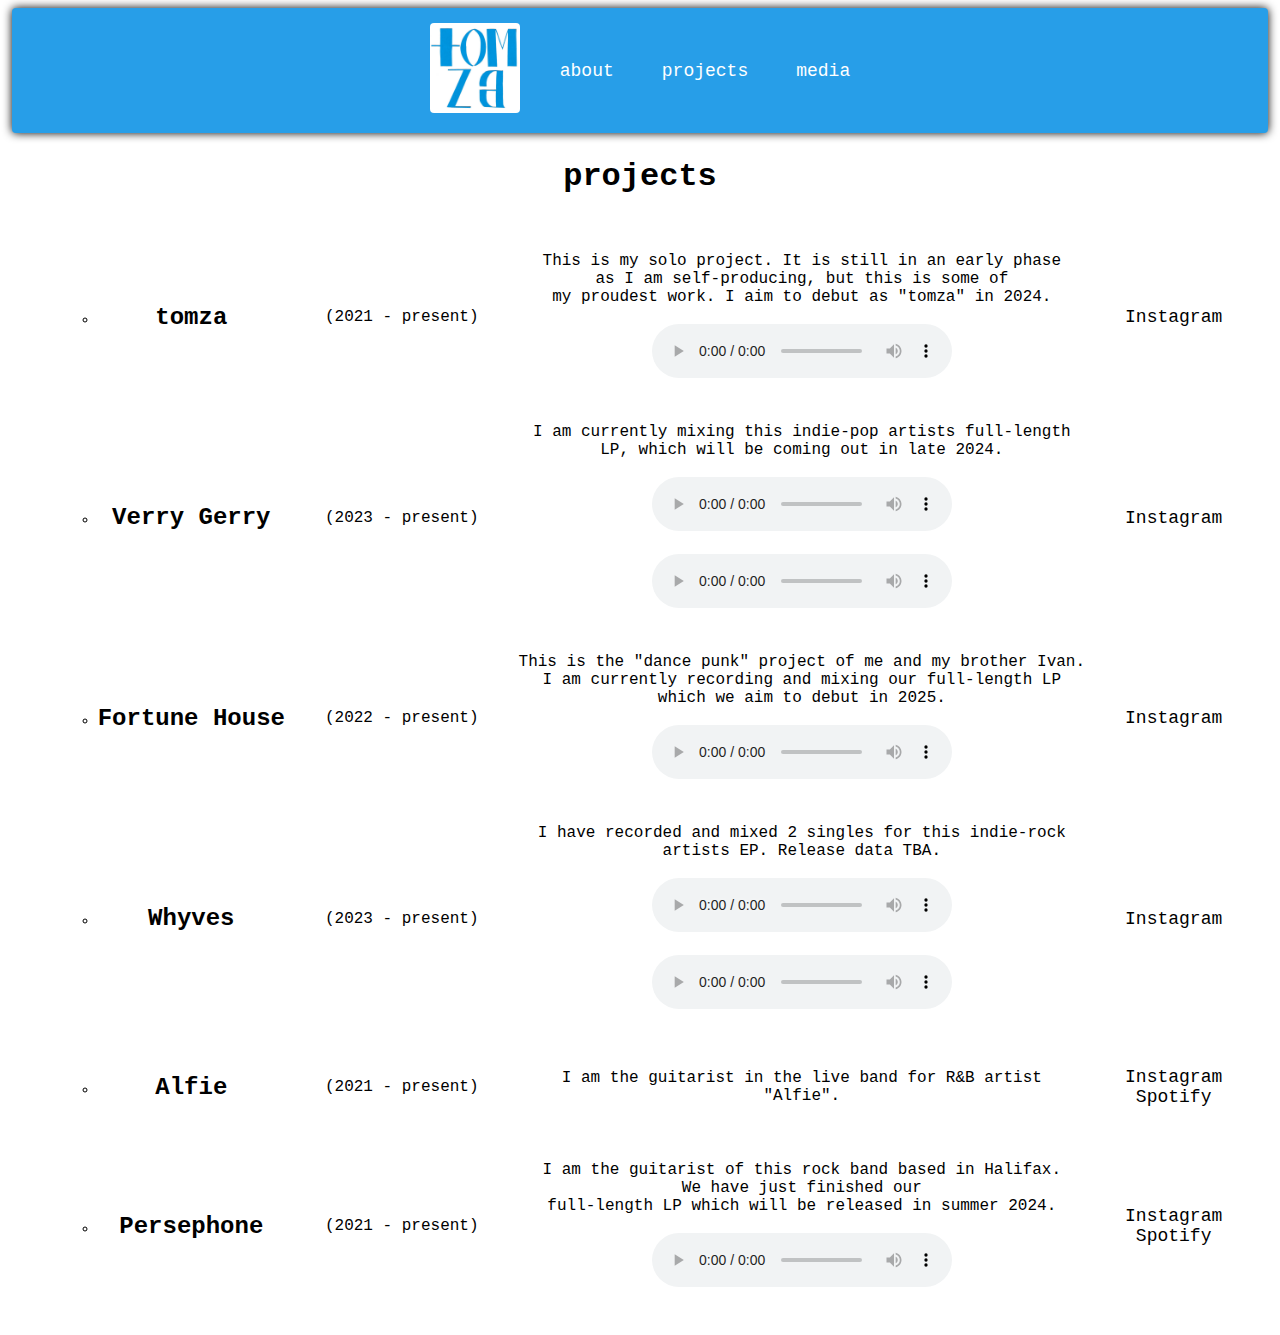
==== projects.html @ 28f754a9 "website" ====
<!DOCTYPE html>
<html lang="en">
<head>
    <meta charset="UFT-8">
    <title>Projects</title>
    <link rel="icon" href="images\tomza_favicon.jpg">
    <link rel="stylesheet" href="style.css">
</head>
<body>
    <nav>
        <div class="navbar">
            <div class="logo"><a href="index.html"><img src="images\TOMZA_5.jpg" alt="homepage link" width="90"></a></div>
            <div class="about"><a href="about.html">about</a></div>
            <div class="projects"><a href="projects.html">projects</a></div>
            <div class="media"><a href="media.html">media</a></div>
        </div>
    </nav>
    <div class="projectsTable">
        <table cellspacing="30">
        <caption><h1>projects</h1></caption>
                <tr>
                    <th><ul><li><h2>tomza</h2></li></ul></th>
                    <td>(2021 - present)</td>
                    <td>This is my solo project. It is still in an early phase<br> as I am self-producing, but this is some of<br> my proudest work. I aim to debut as "tomza" in 2024. <br><br><div class="musicControl"><audio controls><source src="audio\I JUST MIGHT (DEMO) MIX 7.wav"></audio></div></td>
                    <td><a href="https://www.instagram.com/tomzaband/" target="_blank">Instagram</a></td>                    
                </tr>
                <tr>
                    <th><ul><li><h2>Verry Gerry</h2></li></ul></th>
                    <td>(2023 - present)</td>
                    <td>I am currently mixing this indie-pop artists full-length<br> LP, which will be coming out in late 2024.<br><br><div class="musicControl"><audio controls><source src="audio\IM YOUR KITE 11 MIX 11.wav"></audio></div><br><div class="musicControl"><audio controls><source src="audio\FLAT POP 11 MIX 2.wav"></audio></div></td>
                    <td><a href="https://www.instagram.com/verry.gerry/" target="_blank">Instagram</a></td>                    
                </tr>
                <tr>
                    <th><ul><li><h2>Fortune House</h2></li></ul></th>
                    <td>(2022 - present)</td>
                    <td>This is the "dance punk" project of me and my brother Ivan.<br> I am currently recording and mixing our full-length LP<br> which we aim to debut in 2025.<br><br><div class="musicControl"><audio controls><source src="audio\VICTIM OF LOVE MIX 31.wav"></audio></div></td>
                    <td><a href="https://www.instagram.com/fortunehouseband/" target="_blank">Instagram</a></td>                    
                </tr>
                <tr>
                    <th><ul><li><h2>Whyves</h2></li></ul></th>
                    <td>(2023 - present)</td>
                    <td>I have recorded and mixed 2 singles for this indie-rock<br> artists EP. Release data TBA.<br><br><div class="musicControl"><audio controls><source src="audio\SUMMERS END MIX 10.wav"></audio></div><br><div class="musicControl"><audio controls><source src="audio\WHISPER MIX 16 (NEW DRUMS).wav"></audio></div></td>
                    <td><a href="https://www.instagram.com/_dankzappa/" target="_blank">Instagram</a></td>                    
                </tr>
                <tr>
                    <th><ul><li><h2>Alfie</h2></li></ul></th>
                    <td>(2021 - present)</td>
                    <td>I am the guitarist in the live band for R&B artist <br>"Alfie".</td>
                    <td><a href="https://www.instagram.com/fkaalfie/" target="_blank">Instagram</a>
                    <br><a href="https://open.spotify.com/artist/7Gyxaixh0rQoOrsSp3za4S?si=BcVmK1yOTlWTuBmyiJMS6A" target="_blank">Spotify</a>                  
                </tr>
                <tr>
                    <th><ul><li><h2>Persephone</h2></li></ul></th>
                    <td>(2021 - present)</td>
                    <td>I am the guitarist of this rock band based in Halifax.<br> We have just finished our<br> full-length LP which will be released in summer 2024.<br><br><div class="musicControl"><audio controls><source src="audio\pools dec 3rd 2022.wav"></audio></div></td></td>
                    <td><a href="https://www.instagram.com/persephone_band/" target="_blank">Instagram</a>
                    <br><a href="https://open.spotify.com/artist/4lm0QUfFth7n0yPfLgz5ZL?si=Ywc_gtVtQk2pa4djC0zdWw" target="_blank">Spotify</a>          
                </tr>
        </table>
    </div>
</body>
</html>
---- style.css ----
* {
    font-family:"Courier New", Courier, monospace;
    text-align: center;
    border-radius: 4px;
}
body {
    background-color: white;
}
#mediaBody {
    background-color: black;
}
.navbar {
    display: flex;
    background-color: #279ee8;
    padding: 15px;
    margin: 4px;
    box-shadow: 0px 0px 10px black;
    justify-content: center;
    align-items: center;
}
.navRight {
    display: flex;
}
.logo {
    display: flex;
    margin-right: 40px;
}
.about {
    margin-right: 3em;
}
.projects {
    margin-right: 3em;
}
.logo:hover {
    transform: scale(1.1);
}
.tomza {
    margin-top: 30px;
}
.navbar a {
    text-decoration: none;
    color: white;
    font-size: large;
}
.navbar a:visited {
    text-decoration: none;
}
.navbar a:hover {
    font-weight: bold;
    text-decoration: none;
}
.navbar a:active {
    text-decoration: none;
}
ol {
    background-color:firebrick;
}
ul {
    list-style-type: circle;
}
.projectsTable {
    display: flex;
    justify-content: center;
}
.projectsTable td, .projectsTable th {
    padding: 5px;
}
.projectsTable td:hover {
    background-color: firebrick;
    color: white;
}
.projectsTable th:hover {
    background-color: white;
}
.projectsTable a {
    text-decoration: none;
    font-size: large;
    color: black;
}
.projectsTable a:hover {
    text-decoration: none;
    font-size: large;
    color: white;
}
.stillCurious {
    background-color: black;
    color: white;
    box-shadow: 0px 0px 10px black;
}
.stillCurious a {
    color: white;
    text-decoration: none;
}
.stillCurious a:hover {
    color: white;
    font-weight: bold;
    text-decoration: none;
}
.stillCurious ol {
    list-style-type: decimal;
}
.stillCurious ul {
    justify-content: center;
    list-style-type: square;
}
.codeList {
    display: flex;
    justify-content: center;
}
.alias {
    padding: 2em;
    justify-content: center;
    box-shadow: 0px 0px 10px rgb(190, 190, 190);
}
.alias a:hover {
    text-decoration: none;
    font-weight: bold;
    color: firebrick;
}
.alias a {
    font-size: large;
    text-decoration: none;
    color: black;
    font-weight: bold;
}
.alias > strong {
    color:#279ee8;
}
.mediaPage {
    display: grid;
    color: white;
}
.mediaPage img {
    margin-bottom: 3em;
    border-style: solid;
    border-color: white;
    padding: 2em;
}
h1 + .musicControl {
    background-color: firebrick;
}
.caption ~ .poolsArt {
    background-color: firebrick;
}
div[class~="tomza"] {
    box-shadow: 10px 0 10px rgb(190, 190, 190);
}
.form {
    max-width: 40em;
    padding: 3em;
    margin: 3em auto;
    background-color: rgb(232, 232, 232);
}
input {
    border: 2px solid #279ee8;
}
label {
    color: black;  
}
ol li::after {
    content: "!";
}
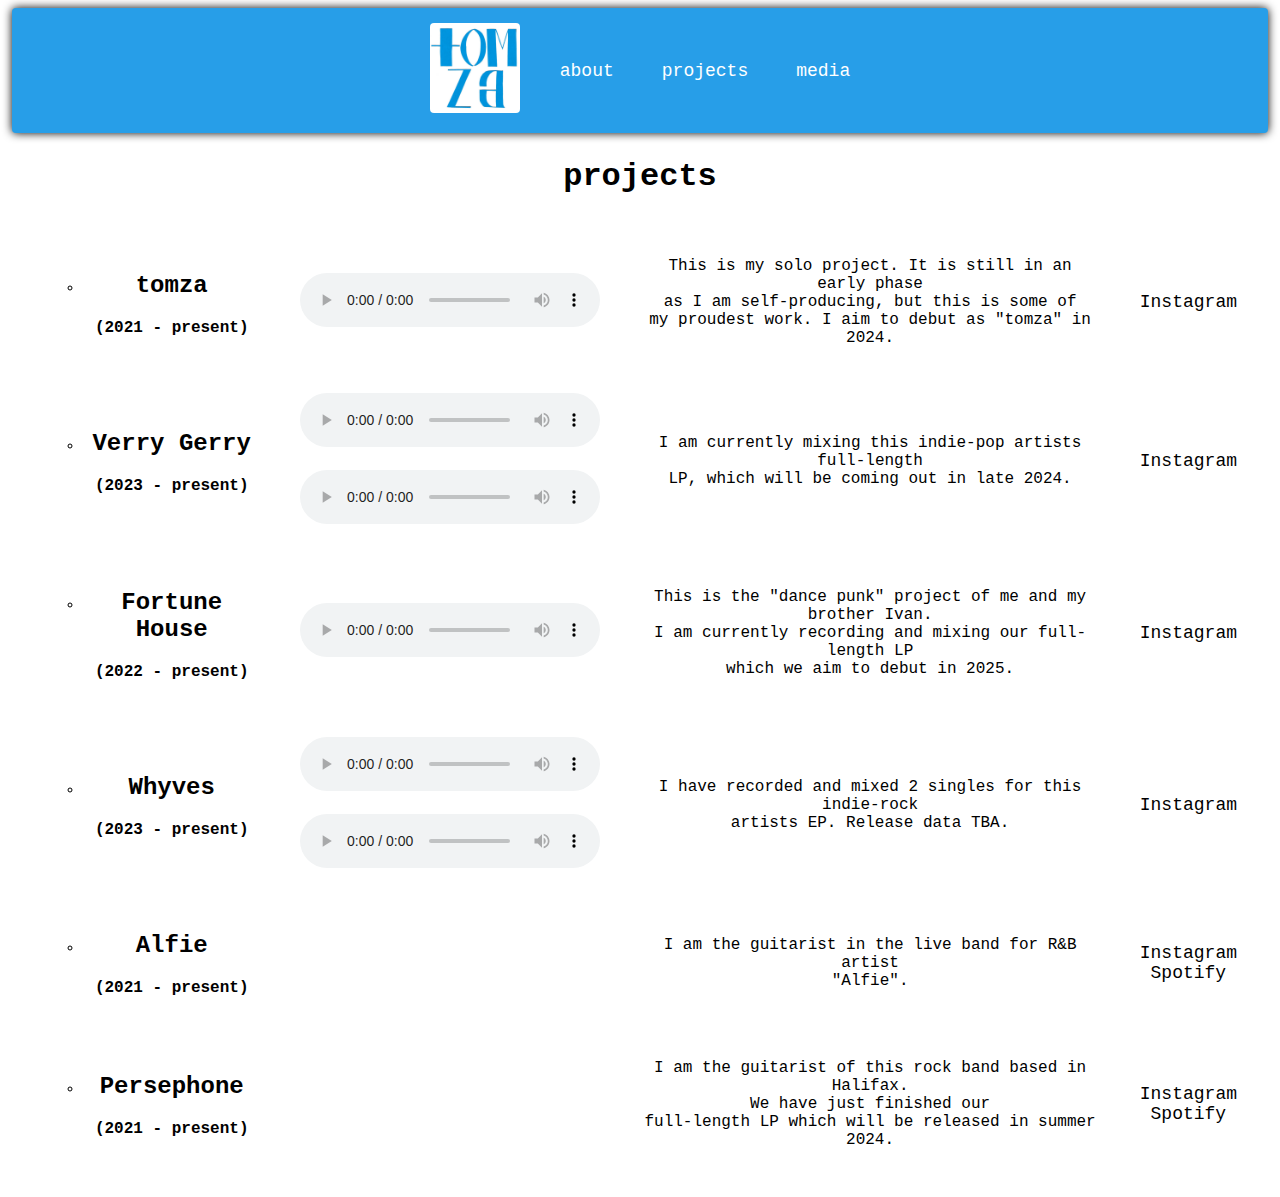
==== commit 824bff80: "fixed projects for mobile view" ====
--- a/projects.html
+++ b/projects.html
@@ -19,40 +19,40 @@
         <table cellspacing="30">
         <caption><h1>projects</h1></caption>
                 <tr>
-                    <th><ul><li><h2>tomza</h2></li></ul></th>
-                    <td>(2021 - present)</td>
-                    <td>This is my solo project. It is still in an early phase<br> as I am self-producing, but this is some of<br> my proudest work. I aim to debut as "tomza" in 2024. <br><br><div class="musicControl"><audio controls><source src="audio\I JUST MIGHT (DEMO) MIX 7.wav"></audio></div></td>
+                    <th><ul><li><h2>tomza</h2>(2021 - present)</li></ul></th>
+                    <td><div class="musicControl"><audio controls><source src="audio\I JUST MIGHT (DEMO) MIX 7.wav"></audio></div></td>
+                    <td>This is my solo project. It is still in an early phase<br> as I am self-producing, but this is some of<br> my proudest work. I aim to debut as "tomza" in 2024. </td>
                     <td><a href="https://www.instagram.com/tomzaband/" target="_blank">Instagram</a></td>                    
                 </tr>
                 <tr>
-                    <th><ul><li><h2>Verry Gerry</h2></li></ul></th>
-                    <td>(2023 - present)</td>
-                    <td>I am currently mixing this indie-pop artists full-length<br> LP, which will be coming out in late 2024.<br><br><div class="musicControl"><audio controls><source src="audio\IM YOUR KITE 11 MIX 11.wav"></audio></div><br><div class="musicControl"><audio controls><source src="audio\FLAT POP 11 MIX 2.wav"></audio></div></td>
+                    <th><ul><li><h2>Verry Gerry</h2>(2023 - present)</li></ul></th>
+                    <td><div class="musicControl"><audio controls><source src="audio\IM YOUR KITE 11 MIX 11.wav"></audio></div><br><div class="musicControl"><audio controls><source src="audio\FLAT POP 11 MIX 2.wav"></audio></div></td>
+                    <td>I am currently mixing this indie-pop artists full-length<br> LP, which will be coming out in late 2024.</td>
                     <td><a href="https://www.instagram.com/verry.gerry/" target="_blank">Instagram</a></td>                    
                 </tr>
                 <tr>
-                    <th><ul><li><h2>Fortune House</h2></li></ul></th>
-                    <td>(2022 - present)</td>
-                    <td>This is the "dance punk" project of me and my brother Ivan.<br> I am currently recording and mixing our full-length LP<br> which we aim to debut in 2025.<br><br><div class="musicControl"><audio controls><source src="audio\VICTIM OF LOVE MIX 31.wav"></audio></div></td>
+                    <th><ul><li><h2>Fortune House</h2>(2022 - present)</li></ul></th>
+                    <td><div class="musicControl"><audio controls><source src="audio\VICTIM OF LOVE MIX 31.wav"></audio></div></td>
+                    <td>This is the "dance punk" project of me and my brother Ivan.<br> I am currently recording and mixing our full-length LP<br> which we aim to debut in 2025.</td>
                     <td><a href="https://www.instagram.com/fortunehouseband/" target="_blank">Instagram</a></td>                    
                 </tr>
                 <tr>
-                    <th><ul><li><h2>Whyves</h2></li></ul></th>
-                    <td>(2023 - present)</td>
-                    <td>I have recorded and mixed 2 singles for this indie-rock<br> artists EP. Release data TBA.<br><br><div class="musicControl"><audio controls><source src="audio\SUMMERS END MIX 10.wav"></audio></div><br><div class="musicControl"><audio controls><source src="audio\WHISPER MIX 16 (NEW DRUMS).wav"></audio></div></td>
+                    <th><ul><li><h2>Whyves</h2>(2023 - present)</li></ul></th>
+                    <td><div class="musicControl"><audio controls><source src="audio\SUMMERS END MIX 10.wav"></audio></div><br><div class="musicControl"><audio controls><source src="audio\WHISPER MIX 16 (NEW DRUMS).wav"></audio></div></td>
+                    <td>I have recorded and mixed 2 singles for this indie-rock<br> artists EP. Release data TBA.</td>
                     <td><a href="https://www.instagram.com/_dankzappa/" target="_blank">Instagram</a></td>                    
                 </tr>
                 <tr>
-                    <th><ul><li><h2>Alfie</h2></li></ul></th>
-                    <td>(2021 - present)</td>
+                    <th><ul><li><h2>Alfie</h2>(2021 - present)</li></ul></th>
+                    <td></td>
                     <td>I am the guitarist in the live band for R&B artist <br>"Alfie".</td>
                     <td><a href="https://www.instagram.com/fkaalfie/" target="_blank">Instagram</a>
                     <br><a href="https://open.spotify.com/artist/7Gyxaixh0rQoOrsSp3za4S?si=BcVmK1yOTlWTuBmyiJMS6A" target="_blank">Spotify</a>                  
                 </tr>
                 <tr>
-                    <th><ul><li><h2>Persephone</h2></li></ul></th>
-                    <td>(2021 - present)</td>
-                    <td>I am the guitarist of this rock band based in Halifax.<br> We have just finished our<br> full-length LP which will be released in summer 2024.<br><br><div class="musicControl"><audio controls><source src="audio\pools dec 3rd 2022.wav"></audio></div></td></td>
+                    <th><ul><li><h2>Persephone</h2>(2021 - present)</li></ul></th>
+                    <td></td>
+                    <td>I am the guitarist of this rock band based in Halifax.<br> We have just finished our<br> full-length LP which will be released in summer 2024.</td>
                     <td><a href="https://www.instagram.com/persephone_band/" target="_blank">Instagram</a>
                     <br><a href="https://open.spotify.com/artist/4lm0QUfFth7n0yPfLgz5ZL?si=Ywc_gtVtQk2pa4djC0zdWw" target="_blank">Spotify</a>          
                 </tr>
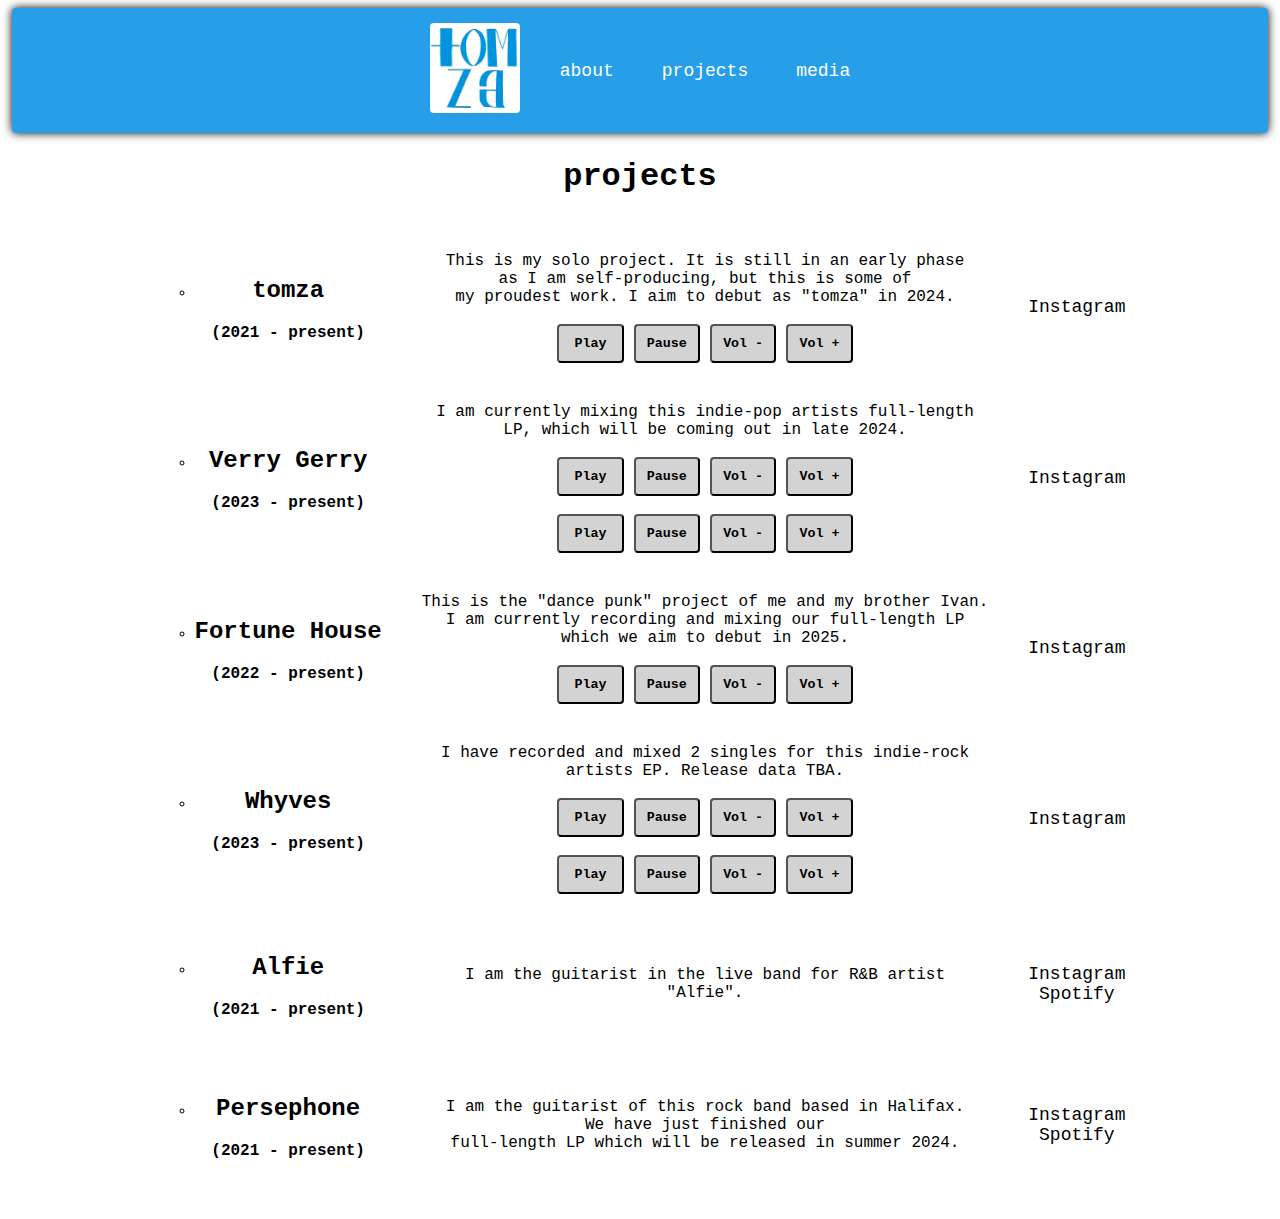
==== commit 74bf8c5a: "changed audio player" ====
--- a/projects.html
+++ b/projects.html
@@ -20,38 +20,78 @@
         <caption><h1>projects</h1></caption>
                 <tr>
                     <th><ul><li><h2>tomza</h2>(2021 - present)</li></ul></th>
-                    <td><div class="musicControl"><audio controls><source src="audio\I JUST MIGHT (DEMO) MIX 7.wav"></audio></div></td>
-                    <td>This is my solo project. It is still in an early phase<br> as I am self-producing, but this is some of<br> my proudest work. I aim to debut as "tomza" in 2024. </td>
+                    <td>This is my solo project. It is still in an early phase<br> as I am self-producing, but this is some of<br> my proudest work. I aim to debut as "tomza" in 2024. <br><br>
+                        <audio id="player" src="audio\I JUST MIGHT (DEMO) MIX 7.wav"></audio>
+                        <div> 
+                          <button class="audioButton" onclick="document.getElementById('player').play()">Play</button> 
+                          <button class="audioButton"onclick="document.getElementById('player').pause()">Pause</button>
+                          <button class="audioButton"onclick="document.getElementById('player').volume -= 0.1">Vol -</button>
+                          <button class="audioButton"onclick="document.getElementById('player').volume += 0.1">Vol +</button>  
+                        </div>
+                    </td>
                     <td><a href="https://www.instagram.com/tomzaband/" target="_blank">Instagram</a></td>                    
                 </tr>
                 <tr>
                     <th><ul><li><h2>Verry Gerry</h2>(2023 - present)</li></ul></th>
-                    <td><div class="musicControl"><audio controls><source src="audio\IM YOUR KITE 11 MIX 11.wav"></audio></div><br><div class="musicControl"><audio controls><source src="audio\FLAT POP 11 MIX 2.wav"></audio></div></td>
-                    <td>I am currently mixing this indie-pop artists full-length<br> LP, which will be coming out in late 2024.</td>
+                    <td>I am currently mixing this indie-pop artists full-length<br> LP, which will be coming out in late 2024.<br><br>
+                        <audio id="player2" src="audio\IM YOUR KITE 11 MIX 11.wav"></audio>
+                        <div> 
+                            <button class="audioButton" onclick="document.getElementById('player2').play()">Play</button> 
+                            <button class="audioButton"onclick="document.getElementById('player2').pause()">Pause</button>
+                            <button class="audioButton"onclick="document.getElementById('player2').volume -= 0.1">Vol -</button>
+                            <button class="audioButton"onclick="document.getElementById('player2').volume += 0.1">Vol +</button>  
+                        </div><br>
+                        <audio id="player3" src="audio\FLAT POP 11 MIX 2.wav"></audio></div>
+                        <div> 
+                            <button class="audioButton" onclick="document.getElementById('player3').play()">Play</button> 
+                            <button class="audioButton"onclick="document.getElementById('player3').pause()">Pause</button>
+                            <button class="audioButton"onclick="document.getElementById('player3').volume -= 0.1">Vol -</button>
+                            <button class="audioButton"onclick="document.getElementById('player3').volume += 0.1">Vol +</button>  
+                        </div>
+                    </td>
                     <td><a href="https://www.instagram.com/verry.gerry/" target="_blank">Instagram</a></td>                    
                 </tr>
                 <tr>
                     <th><ul><li><h2>Fortune House</h2>(2022 - present)</li></ul></th>
-                    <td><div class="musicControl"><audio controls><source src="audio\VICTIM OF LOVE MIX 31.wav"></audio></div></td>
-                    <td>This is the "dance punk" project of me and my brother Ivan.<br> I am currently recording and mixing our full-length LP<br> which we aim to debut in 2025.</td>
+                    <td>This is the "dance punk" project of me and my brother Ivan.<br> I am currently recording and mixing our full-length LP<br> which we aim to debut in 2025.<br><br>
+                        <audio id="player4" src="audio\VICTIM OF LOVE MIX 31.wav"></audio></div>
+                        <div> 
+                            <button class="audioButton" onclick="document.getElementById('player4').play()">Play</button> 
+                            <button class="audioButton"onclick="document.getElementById('player4').pause()">Pause</button>
+                            <button class="audioButton"onclick="document.getElementById('player4').volume -= 0.1">Vol -</button>
+                            <button class="audioButton"onclick="document.getElementById('player4').volume += 0.1">Vol +</button>  
+                        </div>
+                    </td>
                     <td><a href="https://www.instagram.com/fortunehouseband/" target="_blank">Instagram</a></td>                    
                 </tr>
                 <tr>
                     <th><ul><li><h2>Whyves</h2>(2023 - present)</li></ul></th>
-                    <td><div class="musicControl"><audio controls><source src="audio\SUMMERS END MIX 10.wav"></audio></div><br><div class="musicControl"><audio controls><source src="audio\WHISPER MIX 16 (NEW DRUMS).wav"></audio></div></td>
-                    <td>I have recorded and mixed 2 singles for this indie-rock<br> artists EP. Release data TBA.</td>
+                    <td>I have recorded and mixed 2 singles for this indie-rock<br> artists EP. Release data TBA.<br><br>
+                        <audio id="player5" src="audio\SUMMERS END MIX 10.wav"></audio>
+                        <div> 
+                            <button class="audioButton" onclick="document.getElementById('player5').play()">Play</button> 
+                            <button class="audioButton"onclick="document.getElementById('player5').pause()">Pause</button>
+                            <button class="audioButton"onclick="document.getElementById('player5').volume -= 0.1">Vol -</button>
+                            <button class="audioButton"onclick="document.getElementById('player5').volume += 0.1">Vol +</button>  
+                        </div><br>
+                        <audio id="player6" src="audio\WHISPER MIX 16 (NEW DRUMS).wav"></audio></div>
+                        <div> 
+                            <button class="audioButton" onclick="document.getElementById('player6').play()">Play</button> 
+                            <button class="audioButton"onclick="document.getElementById('player6').pause()">Pause</button>
+                            <button class="audioButton"onclick="document.getElementById('player6').volume -= 0.1">Vol -</button>
+                            <button class="audioButton"onclick="document.getElementById('player6').volume += 0.1">Vol +</button>  
+                        </div>
+                    </td>
                     <td><a href="https://www.instagram.com/_dankzappa/" target="_blank">Instagram</a></td>                    
                 </tr>
                 <tr>
                     <th><ul><li><h2>Alfie</h2>(2021 - present)</li></ul></th>
-                    <td></td>
                     <td>I am the guitarist in the live band for R&B artist <br>"Alfie".</td>
                     <td><a href="https://www.instagram.com/fkaalfie/" target="_blank">Instagram</a>
                     <br><a href="https://open.spotify.com/artist/7Gyxaixh0rQoOrsSp3za4S?si=BcVmK1yOTlWTuBmyiJMS6A" target="_blank">Spotify</a>                  
                 </tr>
                 <tr>
                     <th><ul><li><h2>Persephone</h2>(2021 - present)</li></ul></th>
-                    <td></td>
                     <td>I am the guitarist of this rock band based in Halifax.<br> We have just finished our<br> full-length LP which will be released in summer 2024.</td>
                     <td><a href="https://www.instagram.com/persephone_band/" target="_blank">Instagram</a>
                     <br><a href="https://open.spotify.com/artist/4lm0QUfFth7n0yPfLgz5ZL?si=Ywc_gtVtQk2pa4djC0zdWw" target="_blank">Spotify</a>          
--- a/style.css
+++ b/style.css
@@ -160,5 +160,17 @@
 ol li::after {
     content: "!";
 }
+.audioButton {
+    background-color: lightgray;
+    font-weight: bold;
+    color: black;
+    padding: 10px;
+    width: 5em;
+}
+.audioButton:hover {
+    background-color: #279ee8;
+    font-weight: bold;
+    color: white;
+}
 
 
